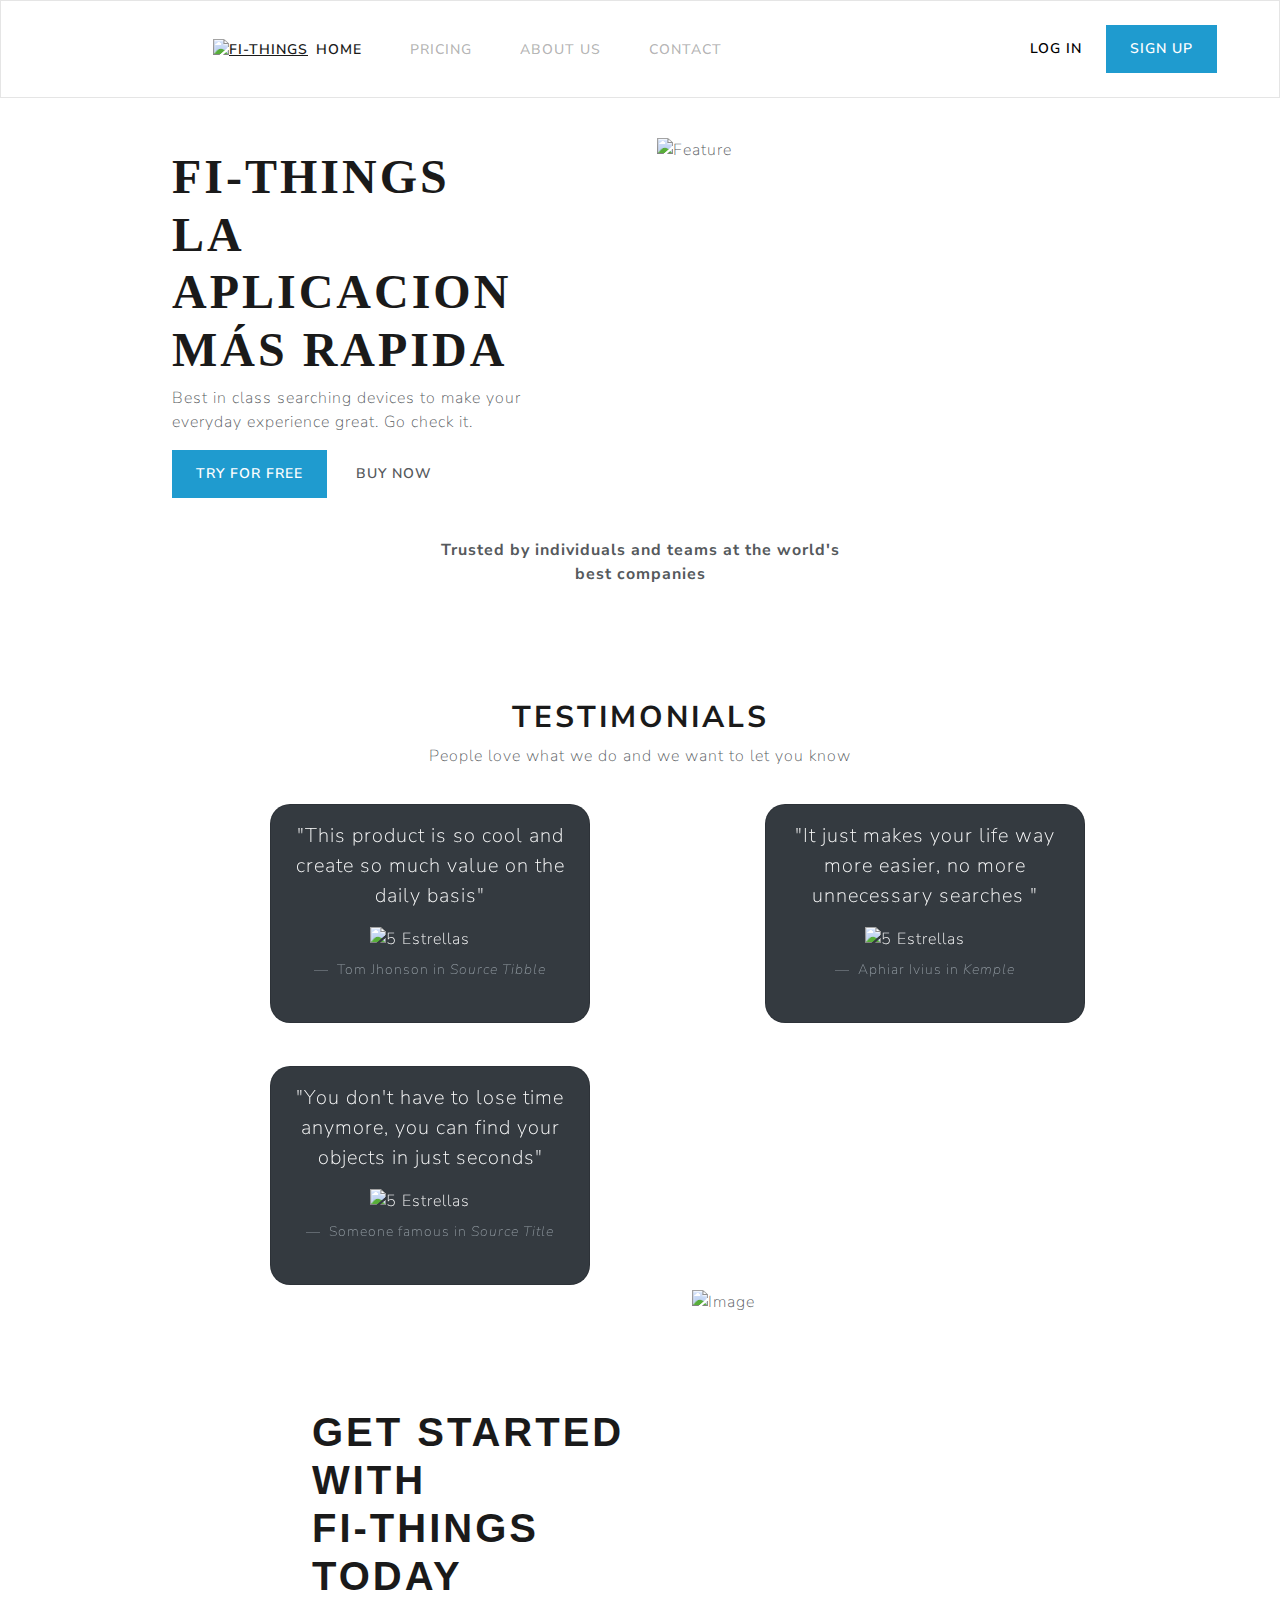
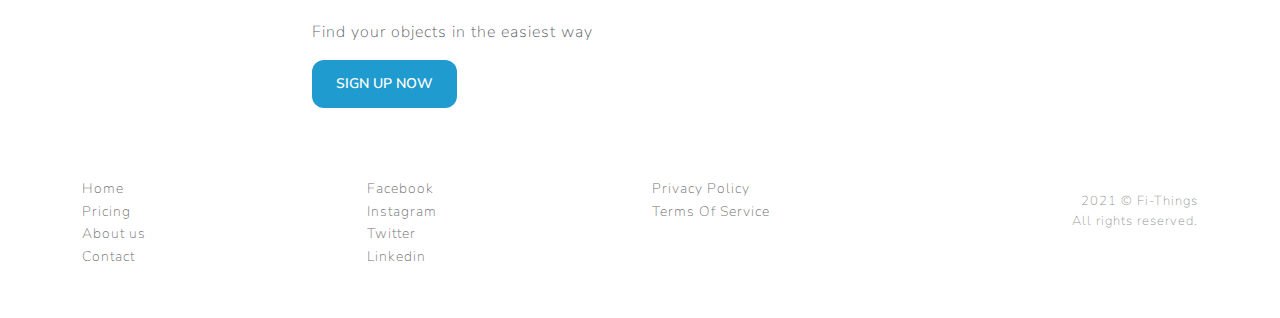
==== index.html @ 294d1064 "Add files via upload" ====
<!DOCTYPE html>
<html lang="en">
<head>
    <meta charset="UTF-8">
    <meta http-equiv="X-UA-Compatible" content="IE=edge">
    <meta name="viewport" content="width=device-width, initial-scale=1.0">

    <title>Fi-Things</title>
    <link rel="stylesheet" href="style.css">
    <link rel="stylesheet" href="bootstrap.min (1).css">
    <link rel="shortcut icon" href="img/Logo.jpg" />
</head>
<body id="body">
    <header class="header">
        <nav class="navbar navbar-expand-lg navbar-light bg-light">
            <div class="container-fluid">
                <a href="index.html"><img class="header__img" src="img/Logo.jpg" alt="Fi-Things" ></a>
              <button class="navbar-toggler" type="button" data-bs-toggle="collapse" data-bs-target="#navbarColor03" aria-controls="navbarColor03" aria-expanded="false" aria-label="Toggle navigation">
                <span class="navbar-toggler-icon"></span>
              </button>
          
              <div class="collapse navbar-collapse" id="navbarColor03">
                <ul class="navbar-nav me-auto">
                  <li class="nav-item">
                    <a class="nav-link active" href="index.html">Home
                      <span class="visually-hidden">(current)</span>
                    </a>
                  </li>
                  <li class="nav-item">
                    <a class="nav-link" href="Pricing.html">Pricing</a>
                  </li>
                  <li class="nav-item">
                    <a class="nav-link" href="About.html">About us</a>
                  </li>
                  <li class="nav-item">
                    <a class="nav-link" href="Contact.html">Contact</a>
                  </li>

                </ul>
                <form class="d-flex">
                  
                  <a class="btn btn-secondary my-2 my-sm-0" type="submit" href="Login.html" role="button">Log in</a>
                  <a id="SignInB" class="btn btn-info" type="submit" role="btn btn-info" href="SignIn.html">Sign up</a>
                </form>
              </div>
            </div>
          </nav>
    </header>
    <div class="Content1">
        <div class="container">
            <div class="row">
              <div class="col-md-5 col-sm-6">
                <div class="intro">
                  <h1 class="wow fadeInDown" data-wow-delay="0.1s" style="visibility: visible; animation-delay: 0.1s; animation-name: fadeInDown;font-size: 48px; font-weight:900;font-family: calibri;"><span>Fi-Things</span> <br> La aplicacion más rapida</h1>
                  <p class="wow fadeInDown" data-wow-delay="0.2s" style="visibility: visible; animation-delay: 0.2s; animation-name: fadeInDown;">Best in class searching devices to make your everyday experience great. Go check it.</p>
                  <a href="Pricing.html" class="btn btn-info" data-wow-delay="0.3s" style="visibility: visible; animation-delay: 0.3s; animation-name: fadeInDown;"><span>Try for free</span></a>
                  <a href="Pricing.html" class="btn btn-action btn-fb wow fadeInDown" data-wow-delay="0.3s" style="visibility: visible; animation-delay: 0.3s; animation-name: fadeInDown;"><span>Buy Now</span></a>
                </div>
              </div>
              <div class="col-md-7 col-sm-6">
                <img class="main_img" src="img/Location.jpg" alt="Feature">
              </div>
            </div>
       
       
        <p id="main_p">Trusted by individuals and teams at the world's <br> best companies</p>
    </div>
    <br>
    <br>
    <div class="Testimonials">
        <h4 id="testimonial">Testimonials</h4>
        <p id="testi_p">People love what we do and we want to let you know</p>
        <div id="TCard"class="card text-white bg-dark mb-3" style="max-width: 20rem;">
            <div class="card-body">
              <blockquote class="blockquote">
                <p id="Ttext"class="mb-0">"This product is so cool and create so much value on the daily basis"</p>
              </blockquote>
              <img class="star_img" src="img/Estrella.png" alt="5 Estrellas">
              <br>
              <figcaption class="blockquote-footer">
                Tom Jhonson in <cite title="Source Title">Source Tibble</cite>
              </figcaption>
            </div>
        </div>
        <div id="TCard" class="card text-white bg-dark mb-3" style="max-width: 20rem;">
            <div class="card-body">
              <blockquote class="blockquote">
                <p id="Ttext" class="mb-0">"It just makes your life way more easier, no more unnecessary searches "</p>
              </blockquote>
              <img class="star_img" src="img/Estrella.png" alt="5 Estrellas">
              <br>
              <figcaption class="blockquote-footer">
                Aphiar Ivius in <cite title="Source Title">Kemple</cite>
              </figcaption>
            </div>
        </div>
        <div id="TCard" class="card text-white bg-dark mb-3" style="max-width: 20rem;">
            <div class="card-body">
              <blockquote class="blockquote">
                <p id="Ttext" class="mb-0">"You don't have to lose time anymore, you can find your objects in just seconds"</p>
              </blockquote>
              <img class="star_img" src="img/Estrella.png" alt="5 Estrellas">
              <br>
              <figcaption class="blockquote-footer">
                Someone famous in <cite title="Source Title">Source Title</cite>
              </figcaption>
            </div>
        </div>
    </div>

    <div id="Started-box"class="container">
        <div class="row">
          <div class="col-sm-6">
            <div class="features-text wow fadeInDown" style="visibility: visible; animation-name: fadeInDown; margin-top: 100px;margin-left: 230px;">
                <h4 class="card-title-Start">Get started with <br>Fi-Things today</h4>
                <p class="card-text-About">Find your objects in the easiest way </p>

                  <button onclick="window.location.href='SignIn.html'" id="start_btn_Fi" class="btn btn-info btn-action" type="button"><span>Sign up now</span></button>
            </div>
          </div>
          <div class="col-sm-6">
            <div class="features-image wow fadeInRight" style="visibility: visible; animation-name: fadeInRight;margin-left: -60px;margin-top: -20px;">
              <img class="img-responsive" src="img/LogoLetra1.jpg" alt="Image">
            </div>
          </div>
        </div>
      </div> 
    <div class="footer-clean">
        <footer>
            <div class="container">
                <div class="row justify-content-center">
                    <div class="col-sm-4 col-md-3 item">
                        <ul>
                            <li><a href="main.html">Home</a></li>
                            <li><a href="Pricing.html">Pricing</a></li>
                            <li><a href="About.html">About us</a></li>
                            <li><a href="Contact.html">Contact</a></li>
                        </ul>
                    </div>
                    <div class="col-sm-4 col-md-3 item">
                        <ul>
                            <li><a href="#">Facebook</a></li>
                            <li><a href="#">Instagram</a></li>
                            <li><a href="#">Twitter</a></li>
                            <li><a href="#">Linkedin</a></li>
                        </ul>
                    </div>
                    <div class="col-sm-4 col-md-3 item">
                        <ul>
                            <li><a href="#">Privacy Policy</a></li>
                            <li><a href="#">Terms Of Service</a></li>
                        </ul>
                    </div>
                    <div class="col-lg-3 item social">
                        <p class="copyright">2021 © Fi-Things</p>
                        <p class="copyright2">All rights reserved.</p>
                    </div>
                </div>
            </div>
        </footer>
    </div>
    <script src="https://cdnjs.cloudflare.com/ajax/libs/jquery/3.2.1/jquery.min.js"></script>
    <script src="https://cdnjs.cloudflare.com/ajax/libs/twitter-bootstrap/4.1.3/js/bootstrap.bundle.min.js"></script>
</body>
</html>
---- style.css ----
.header__img {                      
    width: 100px;
    margin-top: 0px;
    margin-left: 200px;
  }
  .MainTittle1
  {
      font-family:'Trebuchet MS', 'Lucida Sans Unicode', 'Lucida Grande', 'Lucida Sans', Arial, sans-serif;
      font-weight: bold;
    text-align: center;
    margin-top: 10px;
    vertical-align: middle;
}
.intro
{
    margin-top: 50px;
    margin-left: 90px;
}
#main_p
{
    font-weight: bold;
    margin-top: 40px;
    text-align: center;
}
#PrincipalPrecio
{
    margin: 20px 0px;
    margin-left: 220px;
    border-radius: 20px;
        overflow: hidden;
        padding-bottom: 10px;
        transition: 450ms opacity;
        display: inline-block;
        transition: 450ms all;
        transform-origin: center left;
        position: relative;
}
.star_img{
    margin-top: 90px;
    width: 120px;
    display: block;
    margin: auto;
}
#Ttext
{
    text-align: center;
}
.blockquote-footer
{
    text-align: center;
}
.card-text
{
    margin-bottom: 30px;
}
#PrincipalPrecio:hover
{
    transform: translate3d(100px,0,0);

    transform: scale(1.2);
    opacity: 1;

}
.card-title-Start
{
    margin-top: 30px;
    font-family:'Trebuchet MS', 'Lucida Sans Unicode', 'Lucida Grande', 'Lucida Sans', Arial, sans-serif;
    font-weight: bold;
    font-size: 40px;
    margin-bottom: 20px;
}
#TCard:hover
{

    transform: scale(1.2);
    opacity: 1;
}
#TCard
{
    margin: 20px 0px;
    margin-left: 170px;
    border-radius: 20px;
        overflow: hidden;
        padding-bottom: 10px;
        transition: 450ms opacity;
        display: inline-block;
        transition: 450ms all;
        transform-origin: center left;
        position: relative;
        transform: translate3d(100px,0,0);

    }
#start_btn
{
    border-radius: 12px;
    display: block;
    margin: auto;
}
#start_btn_Fi
{
    border-radius: 12px;
    margin-bottom: 20px;
    
}
#Started-box
{
    border-top-width: 100px;
    border-right-width: 1em;
    border-bottom-width: thick;
    border-left-width: thick;

}
.MainTittle2
{
    
    font-family:'Trebuchet MS', 'Lucida Sans Unicode', 'Lucida Grande', 'Lucida Sans', Arial, sans-serif;
    font-weight: bold;
  
  margin-top: 100px;

}
.img-responsive
{
    margin-top: 0px;
    margin-right: 20px;
    margin-left: 100px;
}
  .main_img
  {
      width: 450px;
      margin-left: 100px;
      margin-top: 40px;
  }
  .Equipo_img
  {
      display: block;
      margin: auto;
      width: 600px;
      margin-top: 30px;
      margin-bottom: 40px;
  }
  #main_btn1
  {
      margin-top: 150px;
      margin-left: 500px;
  }
  #main_btn2
  {
    margin-top: 500px;

  }
  #testimonial
  {
      text-align: center;
      font-weight: bold;  
        font-size: 30px;  
        margin-top: 50px;  
}
#testi_p
{
    text-align: center;
}
#card_test
{
    margin: 50px;
}
#About_tittle
{
text-align: center;
margin-top: 60px;
font-family:'Trebuchet MS', 'Lucida Sans Unicode', 'Lucida Grande', 'Lucida Sans', Arial, sans-serif;
font-weight: bold;
}
#About_p
{
    text-align: center;
}
.start_img
{
    width: 350px;
    margin-left: 450px;
    display: block;
  
}
.card-text-About
{
    text-align: left;
}
#badge
{
    font: 0.4em sans-serif;
    float: right;
    border-radius: 5px;
    margin-top: 10px;
}
#tiempo
{
    font-size: 15px;
    text-align: center;
}
#Precio
{
    text-align: center;
    margin-top: 15px;
    font-size: 35px;
    font-weight:bold;
}
#Pricing_Tittle
{
    text-align: center;
    margin-top: 50px;
}
.table 
{
    text-align: center;
}

#About_h2
{
    margin-top: 50px;
    font-family:'Trebuchet MS', 'Lucida Sans Unicode', 'Lucida Grande', 'Lucida Sans', Arial, sans-serif;
font-weight: bold;
text-align: center;
font-size: 35px;
}
.About_img2
{
display: block;
margin: auto;
width: 600px;
margin-bottom: 90px;
margin-top: 90px;
}
  .form{
      position:absolute;
      margin-top: 50px;
    margin-left: 1050px;
    margin-right: 80px;
    
  }
  .Contact_img
  {
     margin-top: 90px;
      margin-left: 270px;
      margin-bottom: 210px;
      width: 500px;
  }
  .Contact_img2
  {
     margin-top: 90px;
      margin-left: 270px;
      margin-bottom: 10px;
      width: 500px;
  }
  .Contact_img3
  {
     margin-top: 60px;
      margin-left: 270px;
      margin-bottom: 160px;
      width: 500px;
  }
  .About_img
  {
      display: block;
      margin: auto;
  }
#sb_contact
{
    margin-top: 20px;
    margin-left: 90px;
    border-radius: 20px;
    
}
#sb_contact2
{
    margin-top: 20px;
    margin-left: 120px;
    border-radius: 20px;
    
}

#SignInB
{
    margin-right: 50px;
}
::-webkit-scrollbar-track{
  background: rgba(190, 189, 189, 0.219);
}
::-webkit-scrollbar-thumb{
  background: rgba(255, 255, 255, 0.281);
}
::-webkit-scrollbar-thumb:hover {
  background: rgba(255, 255, 255, 0.699);
}

.footer-clean {
    padding:50px 0;
    background-color:#fff;
    color:#4b4c4d;
  }
  
  .footer-clean h3 {
    margin-top:0;
    margin-bottom:12px;
    font-weight:bold;
    font-size:16px;
  }
  
  .footer-clean ul {
    padding:0;
    list-style:none;
    line-height:1.6;
    font-size:14px;
    margin-bottom:0;
  }
  
  .footer-clean ul a {
    color:inherit;
    text-decoration:none;
    opacity:0.8;
  }
  
  .footer-clean ul a:hover {
    opacity:1;
  }
  
  .footer-clean .item.social {
    text-align:right;
  }
  
  @media (max-width:767px) {
    .footer-clean .item {
      text-align:center;
      padding-bottom:20px;
    }
  }
  
  @media (max-width: 768px) {
    .footer-clean .item.social {
      text-align:center;
    }
  }
  
  .footer-clean .item.social > a {
    font-size:24px;
    width:40px;
    height:40px;
    line-height:40px;
    display:inline-block;
    text-align:center;
    border-radius:50%;
    border:1px solid #ccc;
    margin-left:10px;
    margin-top:22px;
    color:inherit;
    opacity:0.75;
  }
  
  .footer-clean .item.social > a:hover {
    opacity:0.9;
  }
  
  @media (max-width:991px) {
    .footer-clean .item.social > a {
      margin-top:40px;
    }
  }
  
  @media (max-width:767px) {
    .footer-clean .item.social > a {
      margin-top:10px;
    }
  }
  
  .footer-clean .copyright {
    margin-top:14px;
    margin-bottom:0;
    font-size:13px;
    opacity:0.6;
  }
  .footer-clean .copyright2 {
    margin-top:0px;
    margin-bottom:0;
    font-size:13px;
    opacity:0.6;
  }
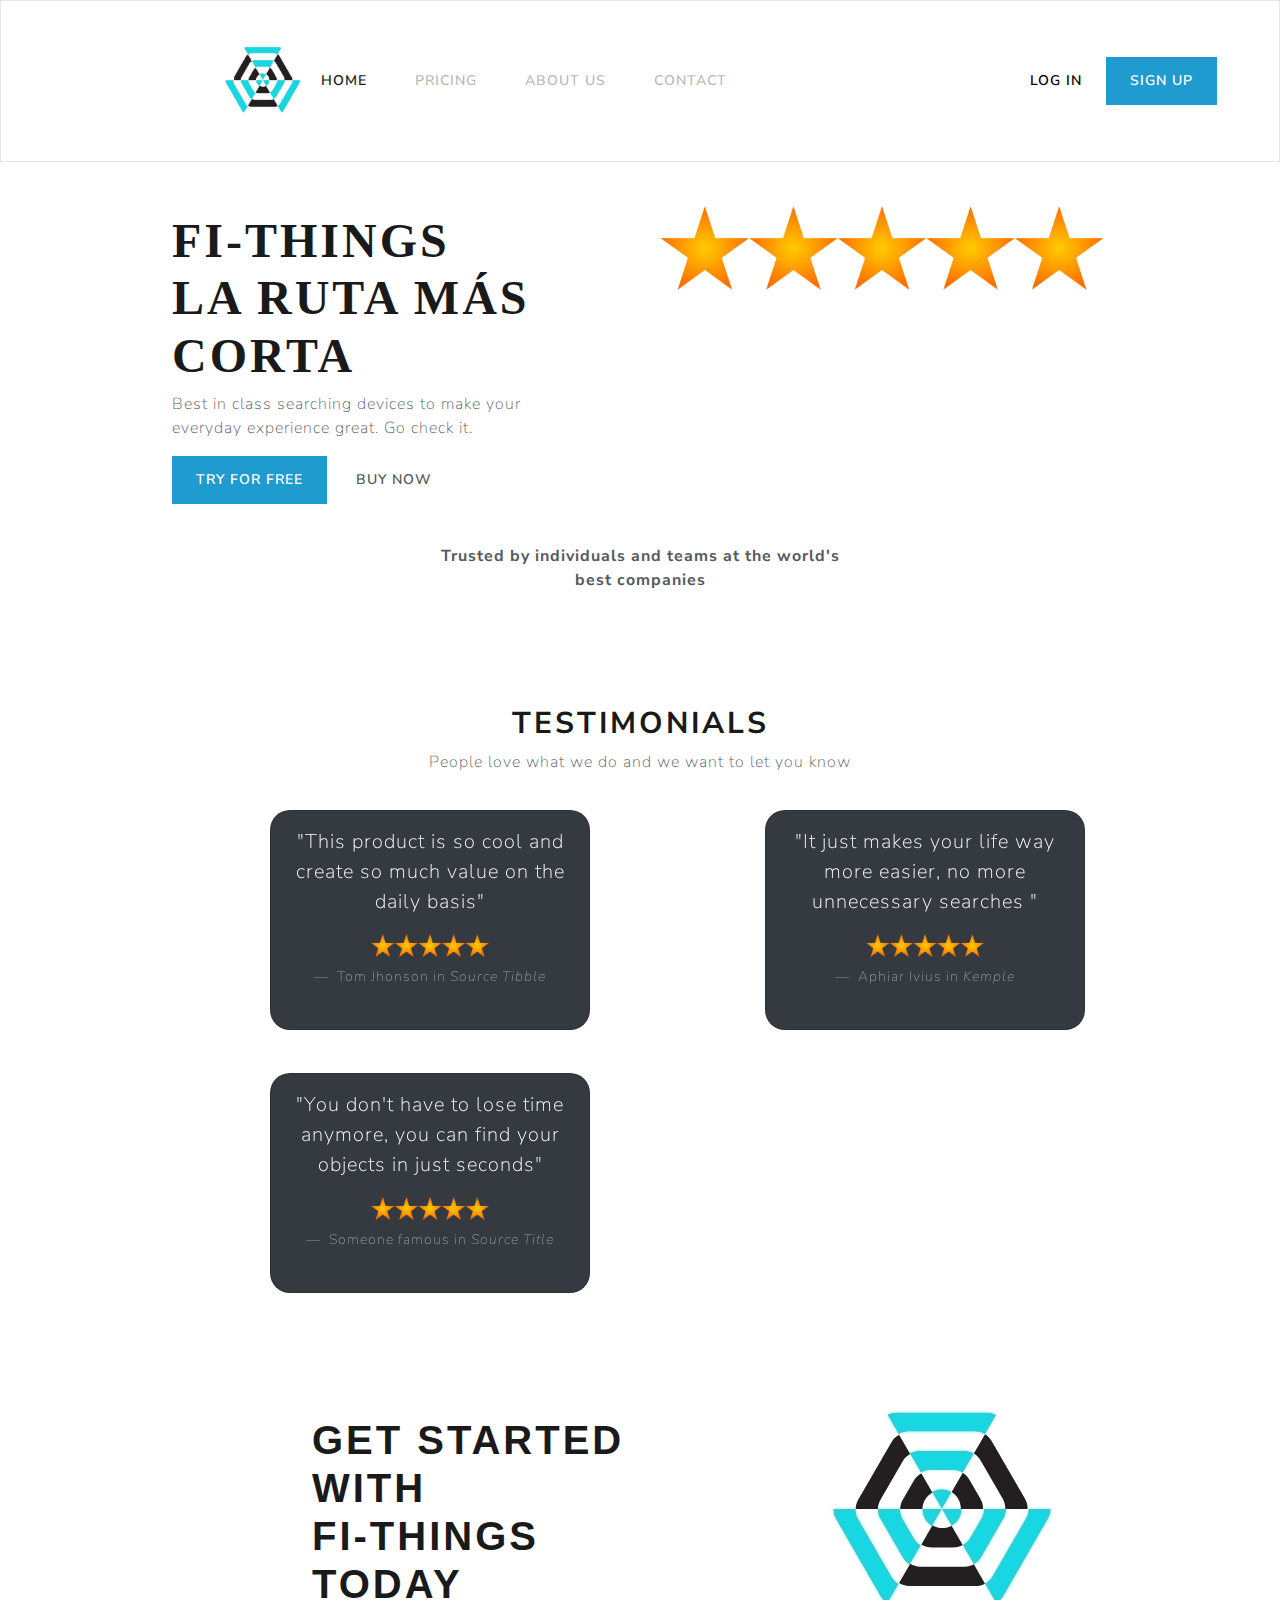
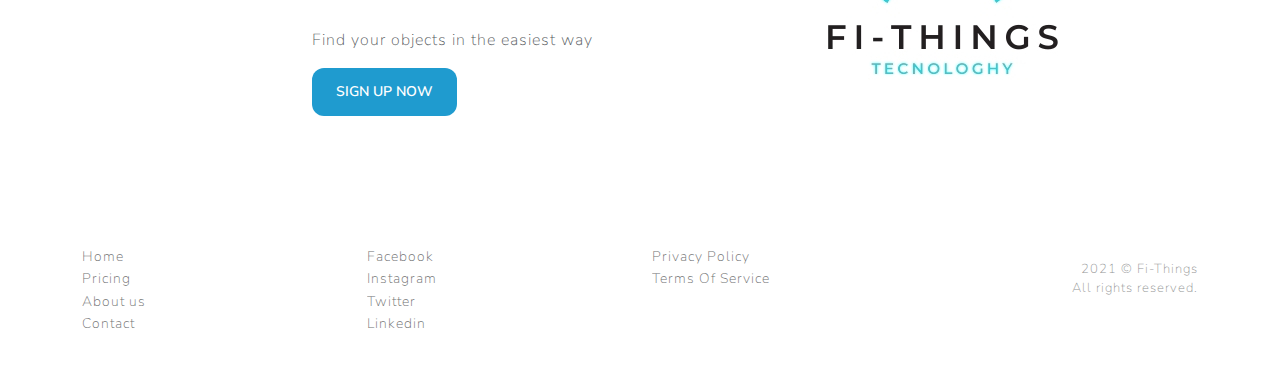
==== commit 65084a41: "com1" ====
--- a/index.html
+++ b/index.html
@@ -51,14 +51,14 @@
             <div class="row">
               <div class="col-md-5 col-sm-6">
                 <div class="intro">
-                  <h1 class="wow fadeInDown" data-wow-delay="0.1s" style="visibility: visible; animation-delay: 0.1s; animation-name: fadeInDown;font-size: 48px; font-weight:900;font-family: calibri;"><span>Fi-Things</span> <br> La aplicacion más rapida</h1>
+                  <h1 class="wow fadeInDown" data-wow-delay="0.1s" style="visibility: visible; animation-delay: 0.1s; animation-name: fadeInDown;font-size: 48px; font-weight:900;font-family: calibri;"><span>Fi-Things</span> <br> La ruta más corta</h1>
                   <p class="wow fadeInDown" data-wow-delay="0.2s" style="visibility: visible; animation-delay: 0.2s; animation-name: fadeInDown;">Best in class searching devices to make your everyday experience great. Go check it.</p>
                   <a href="Pricing.html" class="btn btn-info" data-wow-delay="0.3s" style="visibility: visible; animation-delay: 0.3s; animation-name: fadeInDown;"><span>Try for free</span></a>
                   <a href="Pricing.html" class="btn btn-action btn-fb wow fadeInDown" data-wow-delay="0.3s" style="visibility: visible; animation-delay: 0.3s; animation-name: fadeInDown;"><span>Buy Now</span></a>
                 </div>
               </div>
               <div class="col-md-7 col-sm-6">
-                <img class="main_img" src="img/Location.jpg" alt="Feature">
+                <img class="main_img" src="img/Estrella.png" alt="Feature">
               </div>
             </div>
        
